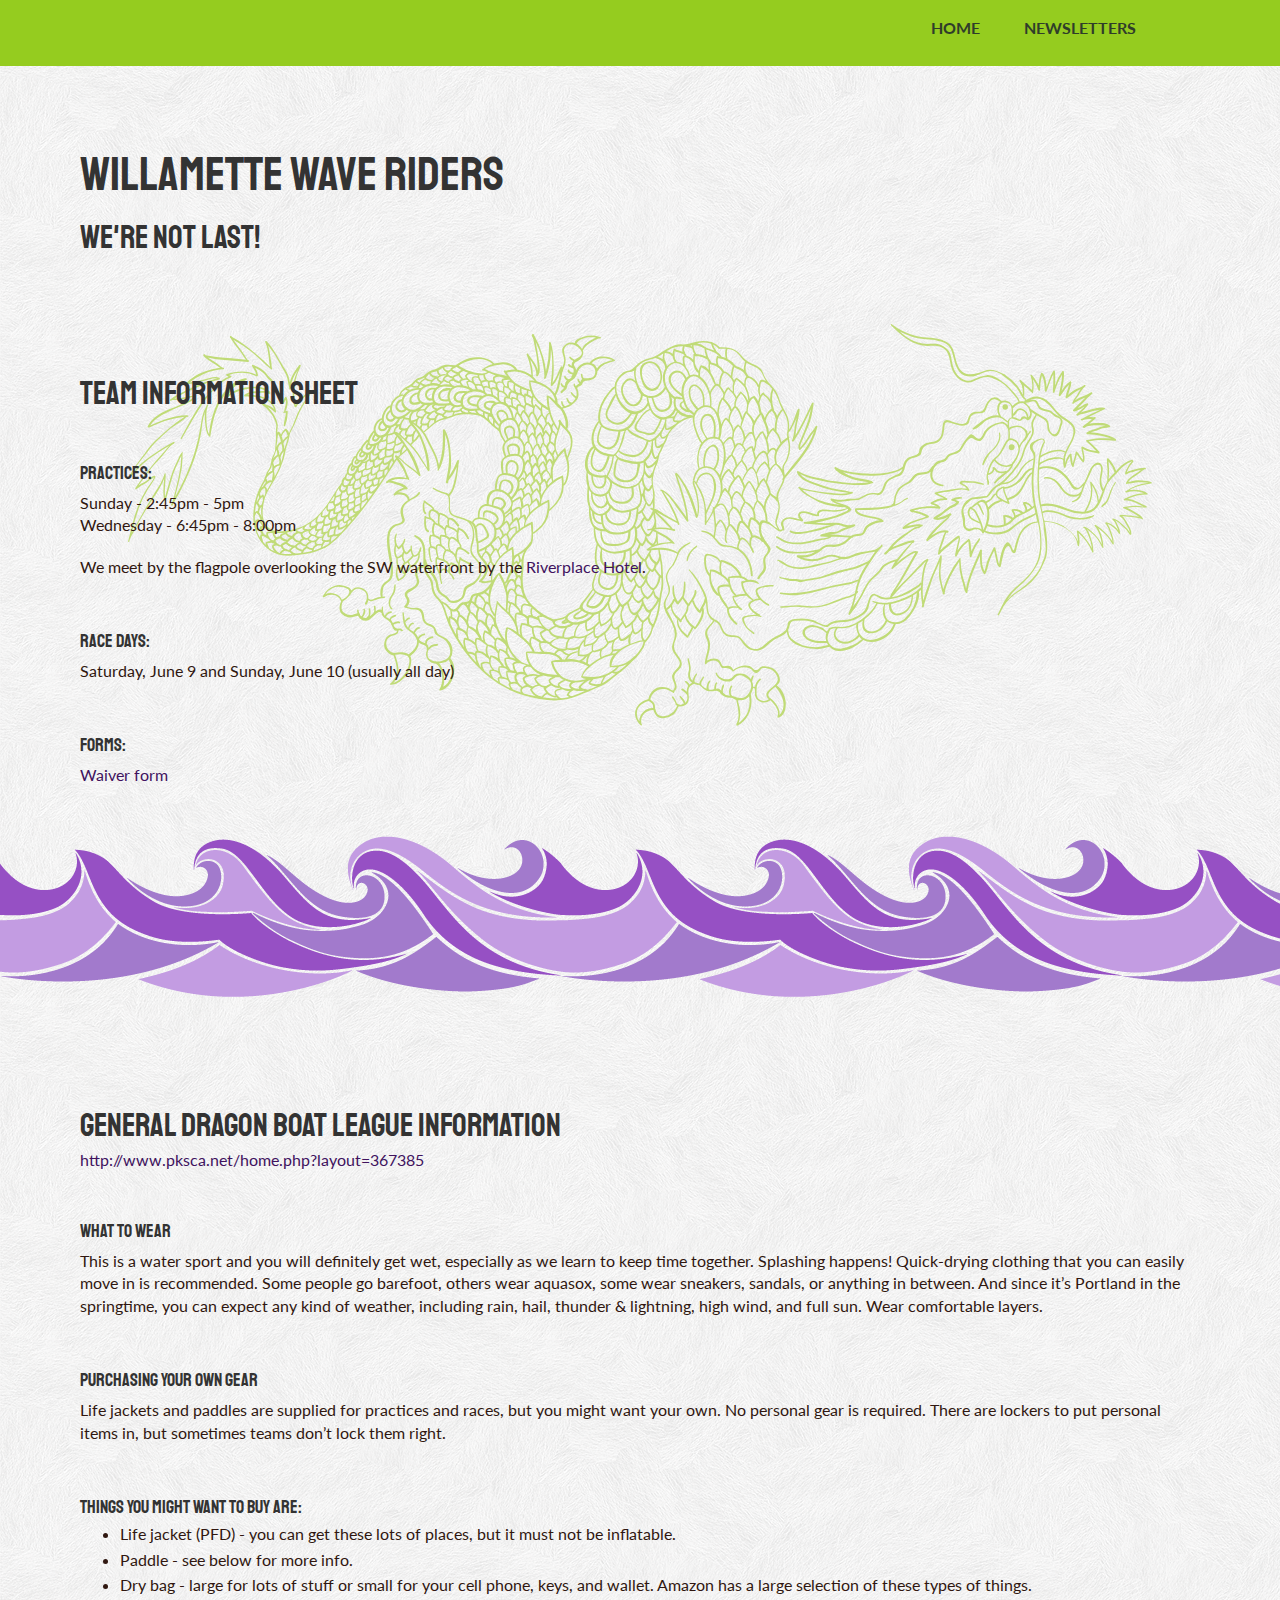
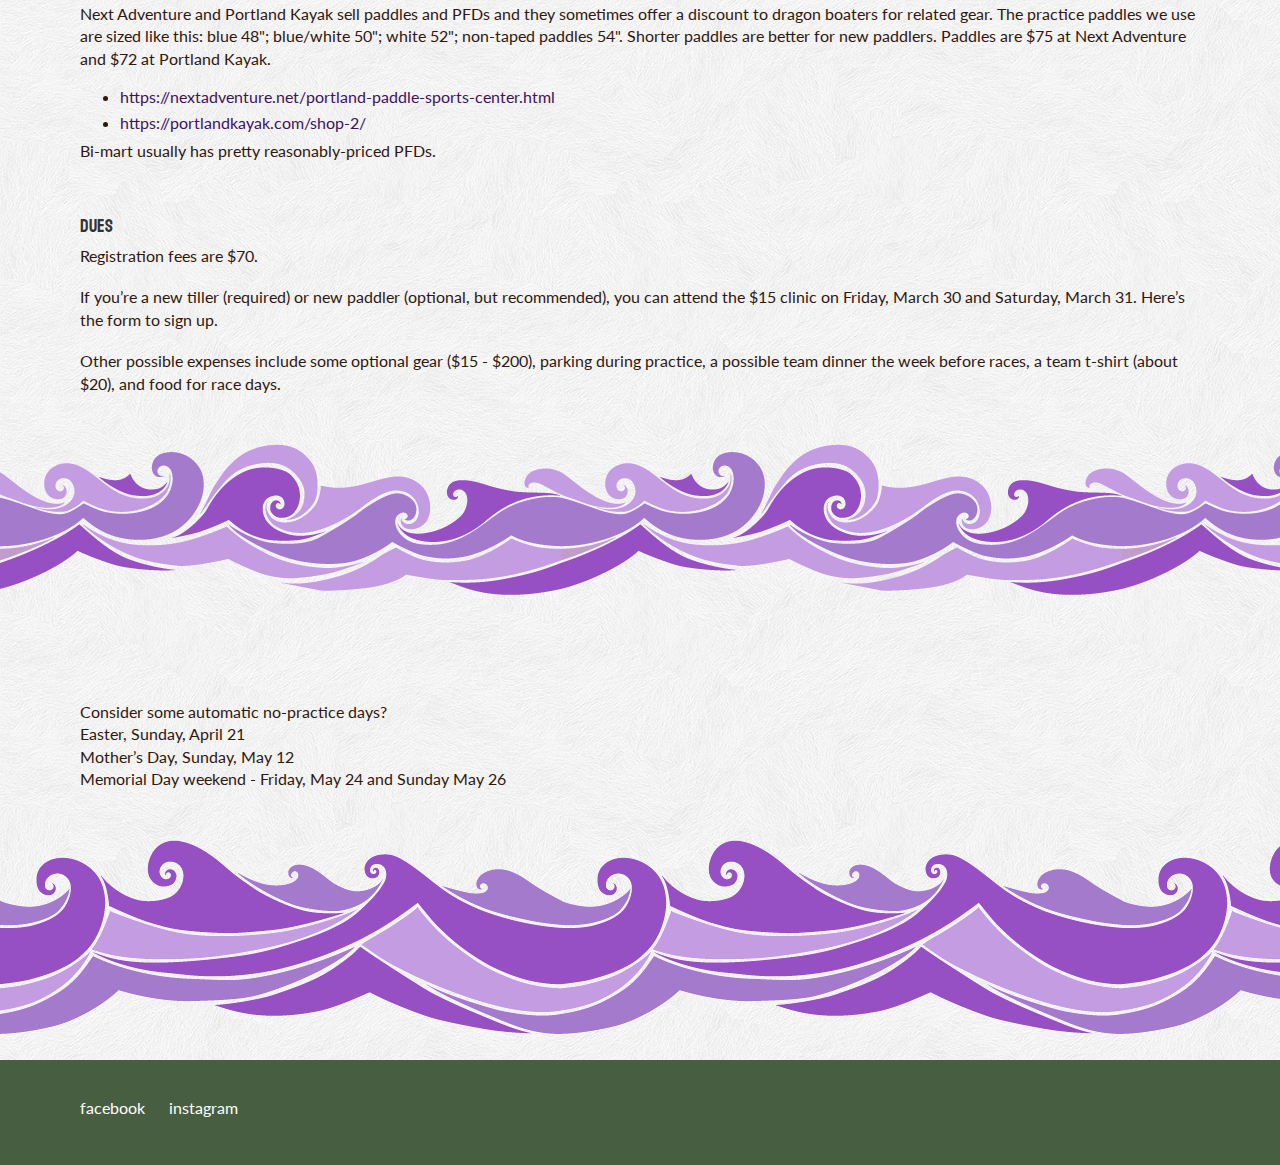
==== index.html @ 54782232 "initial commit" ====
<!DOCTYPE html>
<html lang="en">
<head>
	<meta charset="UTF-8">
	<title>Willamette Wave Riders | Portland Dragon Boat Team</title>
	<link href="https://fonts.googleapis.com/css?family=Lato|Staatliches" rel="stylesheet">
	<link rel="shortcut icon" href="/favicon.ico" type="image/x-icon">
	<link rel="icon" href="/favicon.ico" type="image/x-icon">
	<link rel="stylesheet" type="text/css" href="meyer-reset.css">
	<link rel="stylesheet" type="text/css" href="style.css">
</head>
<body>
	<nav role="nav">
		<ul>
			<li><a href="index.html">home</a></li>
			<li><a href="newsletters.html">newsletters</a></li>
			<!-- <li><a href="">forms</a></li>
			<li><a href="">photos</a></li>
			<li><a href="">contact</a></li> -->
		</ul>
	</nav>
	<header role="banner">
		<h1>Willamette Wave Riders</h1>
		<h2>We're not last!</h2>
	</header>

	<main role="main">
		<aside>
			<h2>Team information sheet</h2>

			<h3>Practices:</h3>
			<p>Sunday - 2:45pm - 5pm<br>
			Wednesday - 6:45pm - 8:00pm</p>
			<p>We meet by the flagpole overlooking the SW waterfront by the <a href="https://www.google.com/maps/place/Kimpton+RiverPlace+Hotel/@45.5113297,-122.676401,17z/data=!3m1!4b1!4m5!3m4!1s0x54950a1272e46289:0x640f2ae6b7282983!8m2!3d45.511326!4d-122.674207" target="_blank">Riverplace Hotel</a>.</p>

			<h3>Race days:</h3>
			<p>Saturday, June 9 and Sunday, June 10 (usually all day)</p>
			
			<h3>Forms:</h3>
			<p><a href="http://www.pksca.net/doclib/PKSCA%20Waiver%20FINAL.pdf" target="_blank">Waiver form</a></p>
			<!-- <h3>Contact:</h3>
			XXX -->

			
		</aside>
		<div class="wave wave3"></div>
		<section>
			<h2>General Dragon Boat League information</h2>
			<a href="http://www.pksca.net/home.php?layout=367385" target="_blank">http://www.pksca.net/home.php?layout=367385</a>


			<h3>What to wear</h3>
			<p>This is a water sport and you will definitely get wet, especially as we learn to keep time together. Splashing happens! Quick-drying clothing that you can easily move in is recommended. Some people go barefoot, others wear aquasox, some wear sneakers, sandals, or anything in between. And since it’s Portland in the springtime, you can expect any kind of weather, including rain, hail, thunder & lightning, high wind, and full sun. Wear comfortable layers. </p>

			<h3>Purchasing your own gear</h3>
			<p>Life jackets and paddles are supplied for practices and races, but you might want your own. No personal gear is required. There are lockers to put personal items in, but sometimes teams don’t lock them right. </p>

			<h3>Things you might want to buy are:</h3>

			<ul>
				<li>Life jacket (PFD) - you can get these lots of places, but it must not be inflatable.</li>
				<li>Paddle - see below for more info.</li>
				<li>Dry bag - large for lots of stuff or small for your cell phone, keys, and wallet. Amazon has a large selection of these types of things. </li>
			</ul>

			<p>Next Adventure and Portland Kayak sell paddles and PFDs and they sometimes offer a discount to dragon boaters for related gear. The practice paddles we use are sized like this: blue 48"; blue/white 50"; white 52"; non-taped paddles 54". Shorter paddles are better for new paddlers. Paddles are $75 at Next Adventure and $72 at Portland Kayak.</p>

			<ul>
				<li><a href="https://nextadventure.net/portland-paddle-sports-center.html">https://nextadventure.net/portland-paddle-sports-center.html</a></li>
				<li><a href="https://portlandkayak.com/shop-2/">https://portlandkayak.com/shop-2/</a></li>
			</ul>

			<p>Bi-mart usually has pretty reasonably-priced PFDs. </p>

			<h3>Dues</h3>
			<p>Registration fees are $70.</p>

			<p>If you’re a new tiller (required) or new paddler (optional, but recommended), you can attend the $15 clinic on Friday, March 30 and Saturday, March 31. Here’s the form to sign up. </p>

			<p>Other possible expenses include some optional gear ($15 - $200), parking during practice, a possible team dinner the week before races, a team t-shirt (about $20), and food for race days.</p>

		</section>
		<div class="wave wave2"></div>
		<section>

			<p>Consider some automatic no-practice days?<br>
			Easter, Sunday, April 21<br>
			Mother’s Day, Sunday, May 12<br>
			Memorial Day weekend - Friday, May 24 and Sunday May 26</p>


		</section>

	</main>
	<div class="wave"></div>
	<footer role="footer">
		<ul class="social">
			<li><a href="https://www.facebook.com/WWRiders/" target="_blank">facebook</a></li>
			<li><a href="http://instagram.com/willamettewaveriders" target="_blank">instagram</a></li>
		</ul>

	</footer>

<script src="script.js"></script>
</body>
</html>
---- style.css ----
/* 

mid purple: #9650C4 rgb(150, 80, 196)
dark purple: #40125E rgb(64, 18, 94)
light green: #ffffcc rbg(255, 255, 204)
bright green: #95cc1f rgb(149, 204, 31)
muted mid green: #485e40 rgb(72, 94, 64)
dark green: #2f3d2a rgb(47, 61, 42)
adrk brown: #301710 rgb(48, 23, 16)

*/
* { 
	box-sizing: border-box;
}
body {
	background-image: url('images/subtle_white_feathers.png');
	font-family: 'Lato', sans-serif;
	color: #301710;
	font-size: 16px;
}
nav {
	background-color: #95cc1f;
	padding: 20px;
	text-align: right;
	position: sticky; 
	top: 0;
}
nav ul {
	width: 80%; margin: auto;
}
nav li {
	padding-left: 20px;
	text-transform: uppercase;
}
nav a {	
	text-decoration: none;
	color: #2f3d2a;
	font-weight: bold;
}
nav a:hover {	
	color: #ffffcc;
}
header {
	width: 100%;
	margin: 0 auto;
	padding: 60px 80px;
}
main {
	width: 100%;
	margin: 0 auto;
	min-height: 80vh;
	background-image: url('images/dragon_light.svg');
	background-size: 80%;
	background-repeat: no-repeat;
	background-position: 50% 0%;

}
section, aside {	
	padding: 30px 80px;
}
.wave {
	background-image: url('images/waves1.png');
	background-repeat: repeat-x;
	min-height: 200px;
	margin-bottom: 20px;
}
.wave2 {
	background-image: url('images/waves2.png');
}
.wave3 {
	background-image: url('images/waves3.png');
}
footer {
	background-color: #485e40;
	width: 100%;
	margin: 0 auto;
	padding: 40px;
}
ul {
	list-style:disc; 
	margin-left: 20px;
}
li { 
	margin-left: 20px;
	margin-bottom: .6em; }
h1, h2, h3, h4 {font-family: 'Staatliches', sans-serif; color: #333; margin: 24px 0 10px 0;}
h1 {
	font-size: 48px;
}
h2 {
	font-size: 32px;
}
h3 {
	margin-top: 3em;
	font-size: 18px;
}

nav ul, footer ul {list-style: none;}
nav li, footer li { display: inline-block; }

a {
	color: #40125E;
	text-decoration: none;
}
a:hover {
	color: #9650C4;
}
p, br {
	line-height: 1.4em;
}
p {margin: .4em 0 1.2em 0;}
footer a {
	color: #fff;
	text-decoration: none;
}
footer a:hover {
	color: #ffffcc;
}
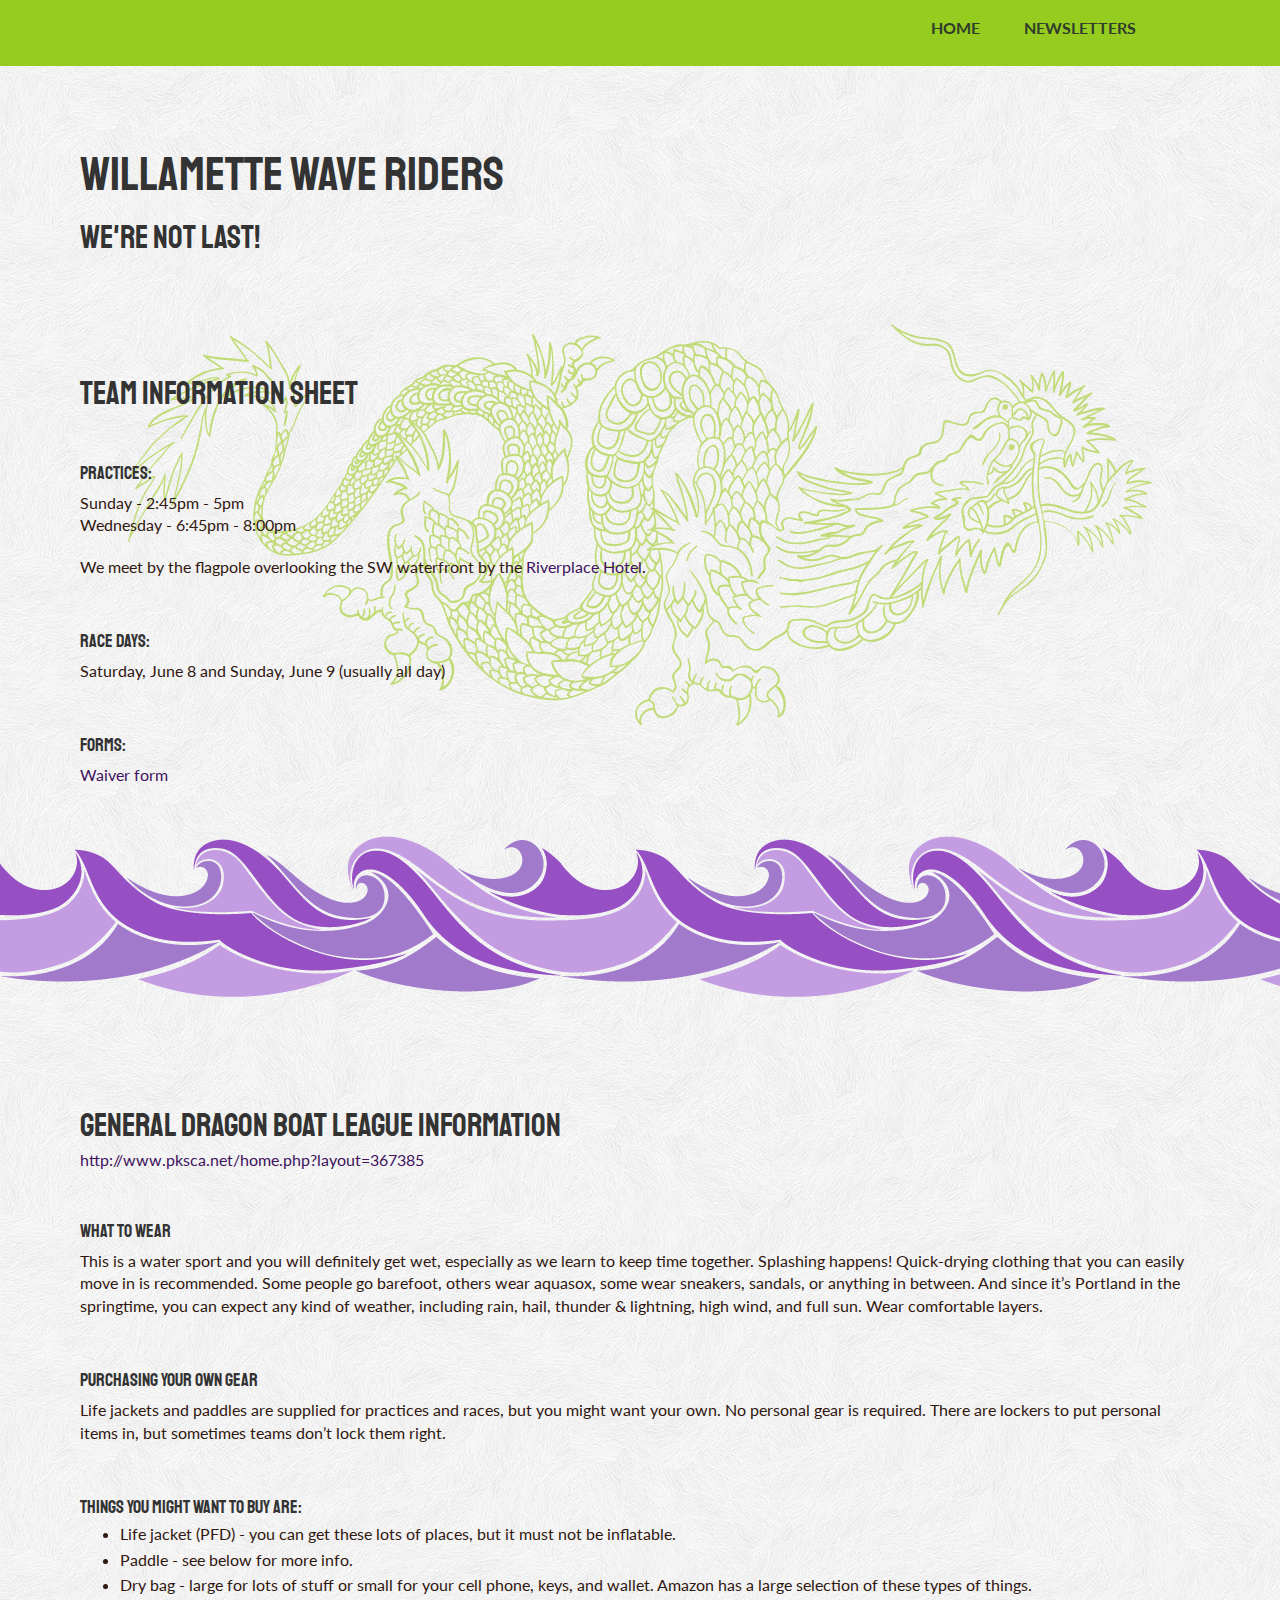
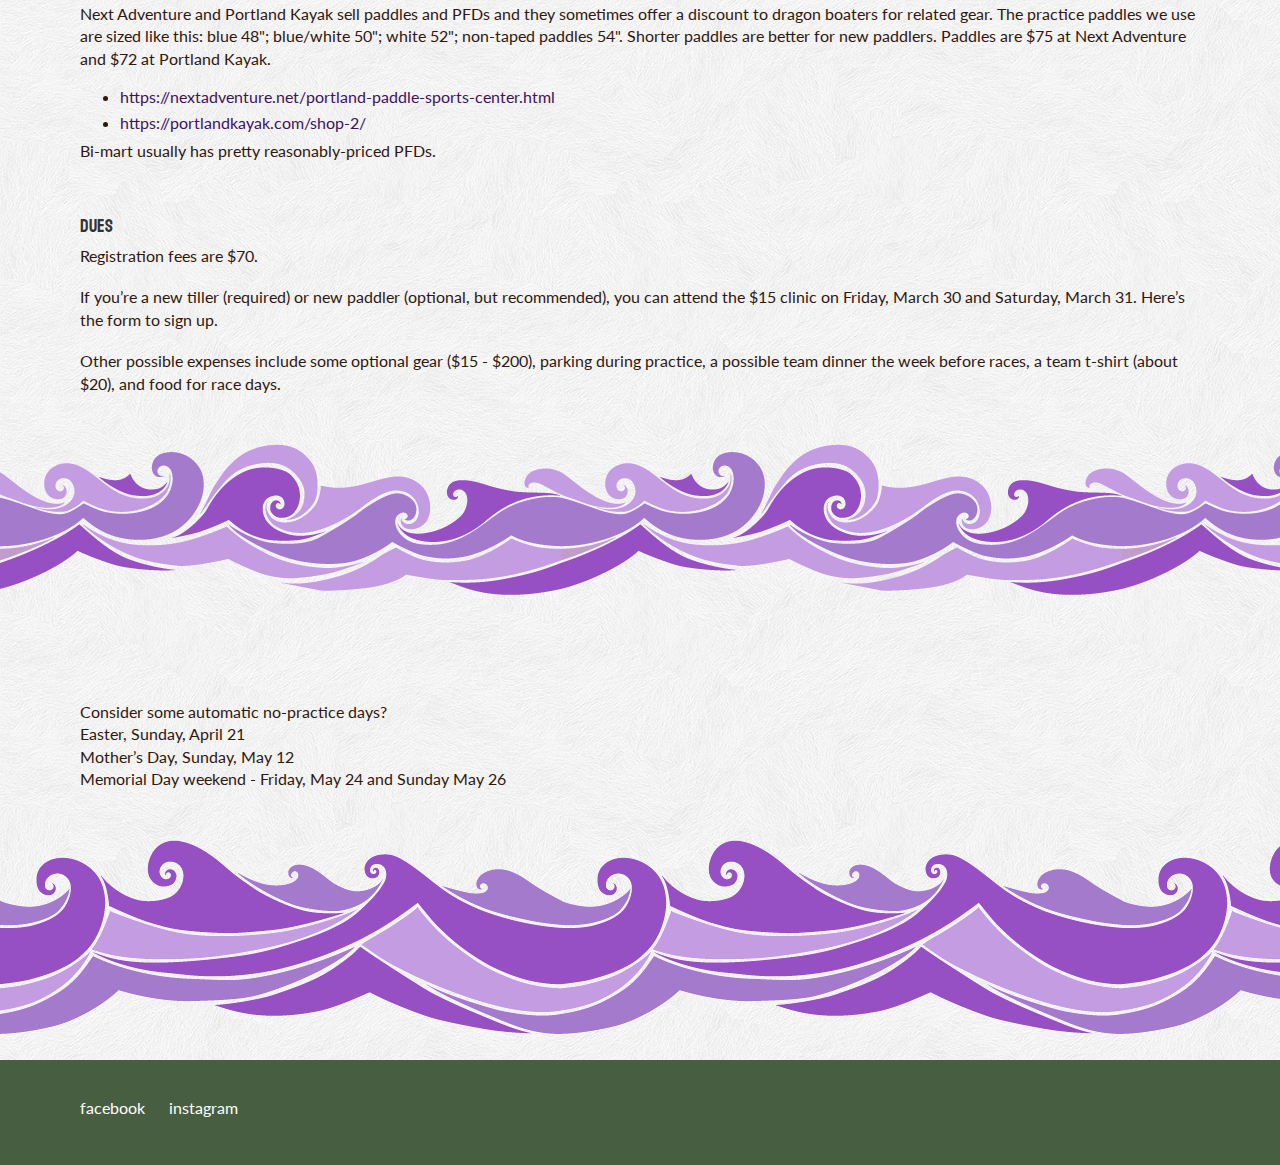
==== commit e4b46bd5: "fixed typo" ====
--- a/index.html
+++ b/index.html
@@ -34,7 +34,7 @@
 			<p>We meet by the flagpole overlooking the SW waterfront by the <a href="https://www.google.com/maps/place/Kimpton+RiverPlace+Hotel/@45.5113297,-122.676401,17z/data=!3m1!4b1!4m5!3m4!1s0x54950a1272e46289:0x640f2ae6b7282983!8m2!3d45.511326!4d-122.674207" target="_blank">Riverplace Hotel</a>.</p>
 
 			<h3>Race days:</h3>
-			<p>Saturday, June 9 and Sunday, June 10 (usually all day)</p>
+			<p>Saturday, June 8 and Sunday, June 9 (usually all day)</p>
 			
 			<h3>Forms:</h3>
 			<p><a href="http://www.pksca.net/doclib/PKSCA%20Waiver%20FINAL.pdf" target="_blank">Waiver form</a></p>
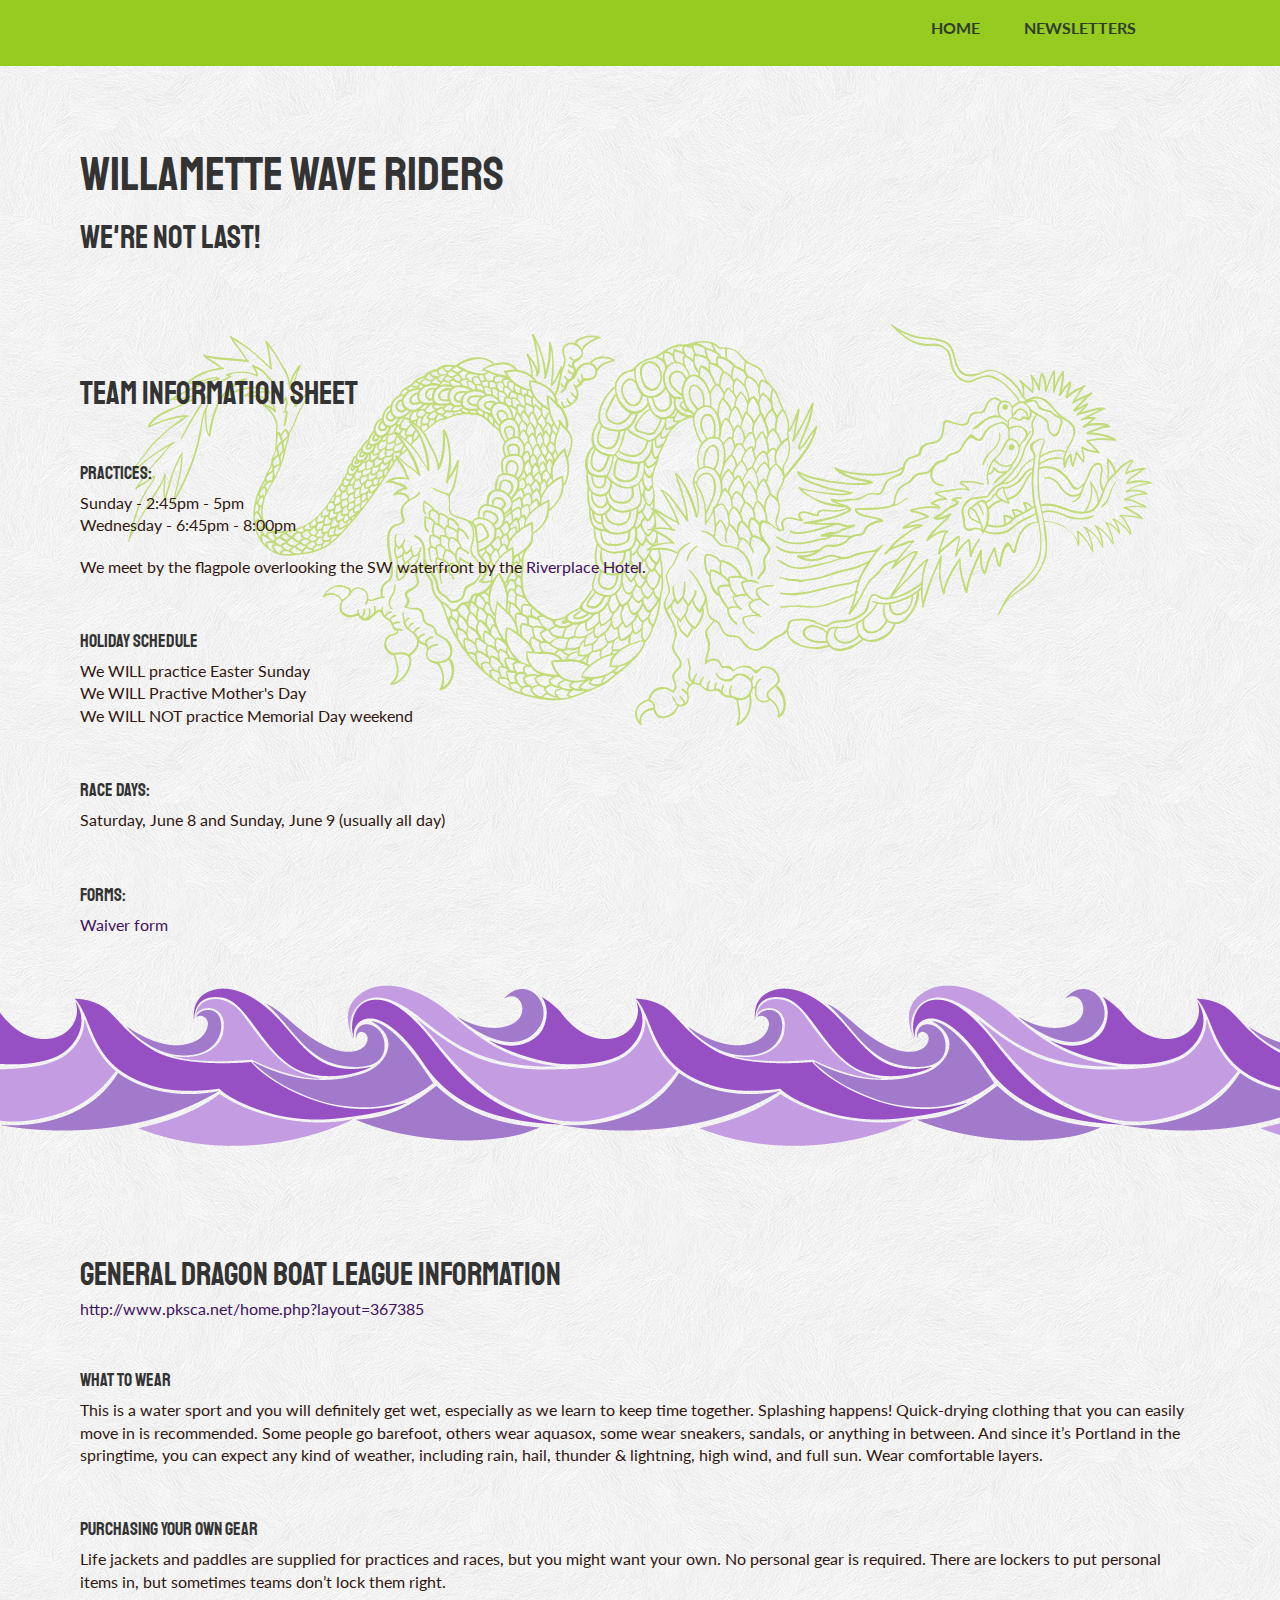
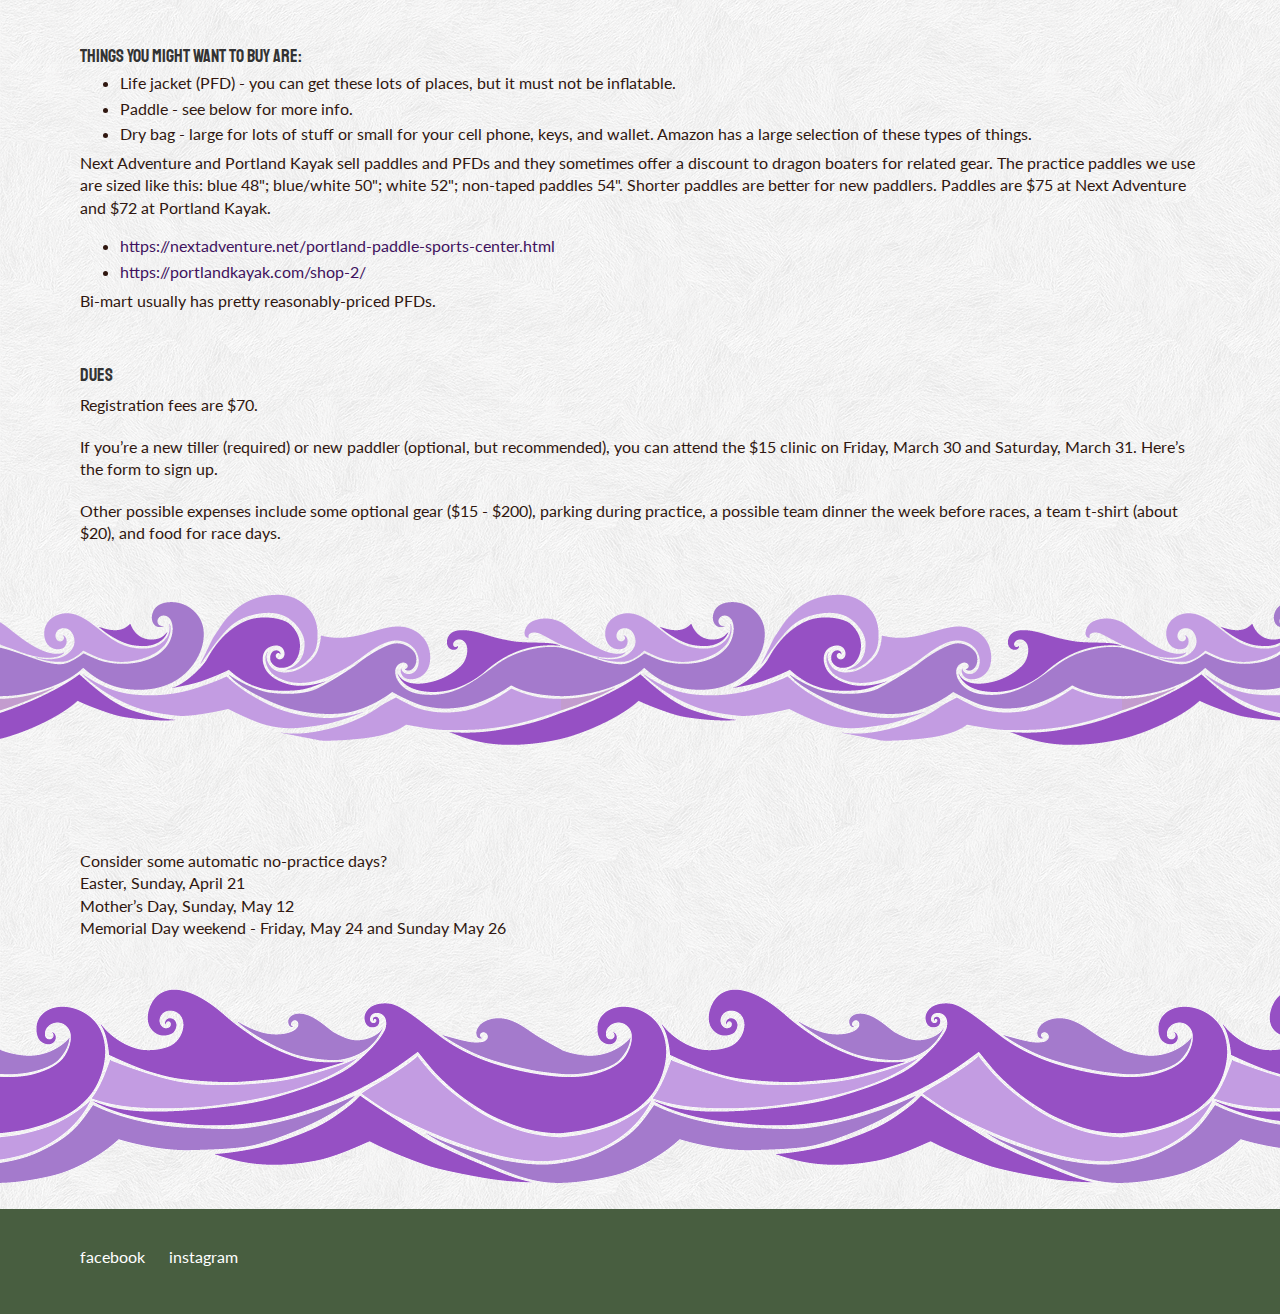
==== commit c2a6d03d: "added portraits and updated homepage with sunday practice" ====
--- a/index.html
+++ b/index.html
@@ -32,6 +32,11 @@
 			<p>Sunday - 2:45pm - 5pm<br>
 			Wednesday - 6:45pm - 8:00pm</p>
 			<p>We meet by the flagpole overlooking the SW waterfront by the <a href="https://www.google.com/maps/place/Kimpton+RiverPlace+Hotel/@45.5113297,-122.676401,17z/data=!3m1!4b1!4m5!3m4!1s0x54950a1272e46289:0x640f2ae6b7282983!8m2!3d45.511326!4d-122.674207" target="_blank">Riverplace Hotel</a>.</p>
+			
+			<h3>Holiday Schedule</h3>
+			<p>We WILL practice Easter Sunday<br>
+			We WILL Practive Mother's Day<br>
+			We WILL NOT practice Memorial Day weekend</p>
 
 			<h3>Race days:</h3>
 			<p>Saturday, June 8 and Sunday, June 9 (usually all day)</p>
